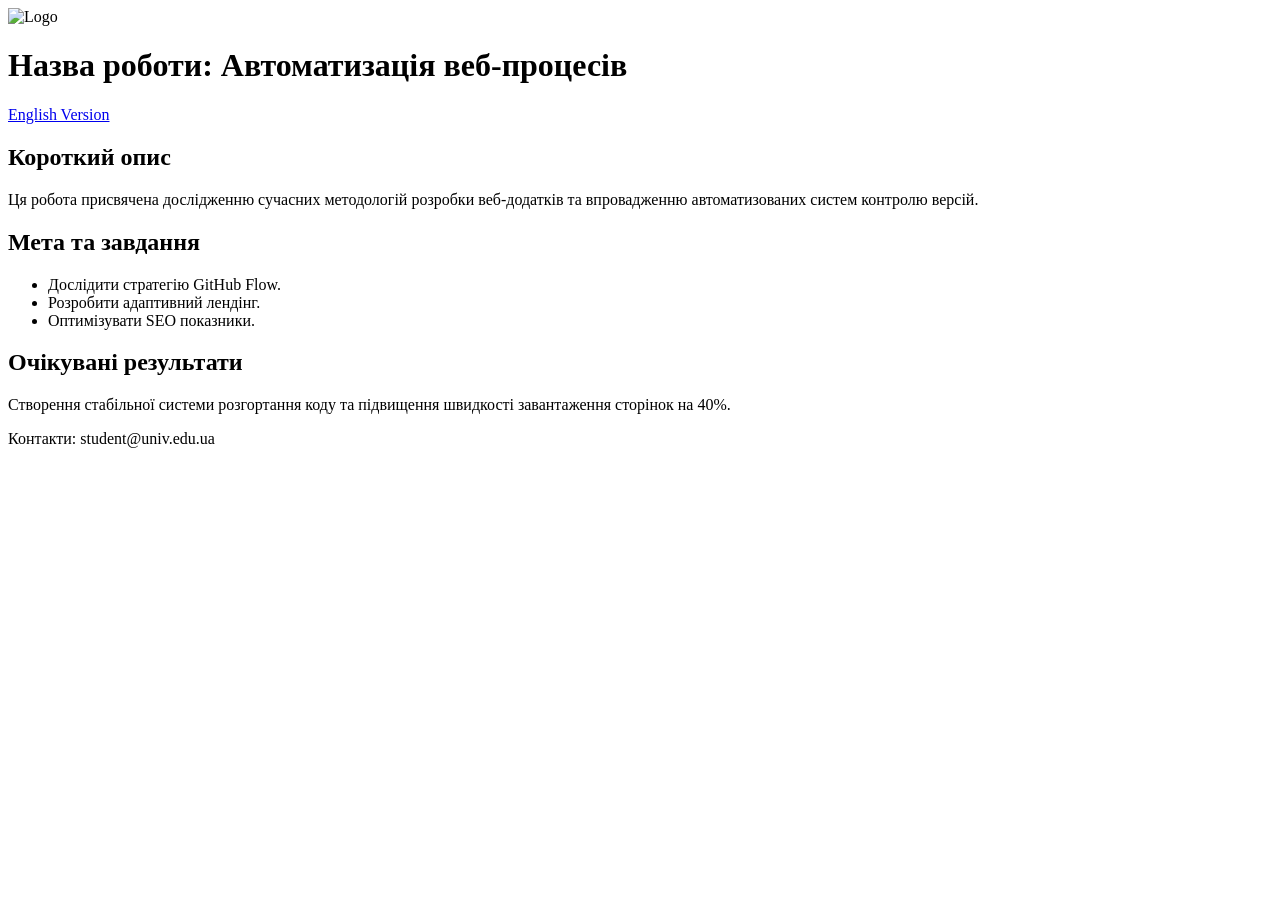
==== en.html @ c6685359 "Rename en.html.txt to en.html" ====
<!DOCTYPE html>
<html lang="uk">
<head>
    <meta charset="UTF-8">
    <meta name="viewport" content="width=device-width, initial-scale=1.0">
    <meta name="description" content="Лендінг бакалаврської роботи">
    <title>Бакалаврська робота | Варіант 2</title>
    <link rel="stylesheet" href="style.css">
    <meta property="og:title" content="Бакалаврська робота">
    <meta property="og:type" content="website">
</head>
<body>
    <header>
        <img src="https://upload.wikimedia.org/wikipedia/commons/d/d1/Kyiv_University_Logo.png" alt="Logo" width="100">
        <h1>Назва роботи: Автоматизація веб-процесів</h1>
        <nav>
            <a href="en.html">English Version</a>
        </nav>
    </header>

    <main>
        <section id="abstract">
            <h2>Короткий опис</h2>
            <p>Ця робота присвячена дослідженню сучасних методологій розробки веб-додатків та впровадженню автоматизованих систем контролю версій.</p>
        </section>

        <section id="goals">
            <h2>Мета та завдання</h2>
            <ul>
                <li>Дослідити стратегію GitHub Flow.</li>
                <li>Розробити адаптивний лендінг.</li>
                <li>Оптимізувати SEO показники.</li>
            </ul>
        </section>

        <section id="results">
            <h2>Очікувані результати</h2>
            <p>Створення стабільної системи розгортання коду та підвищення швидкості завантаження сторінок на 40%.</p>
        </section>
    </main>

    <footer>
        <p>Контакти: student@univ.edu.ua</p>
    </footer>
</body>
</html>
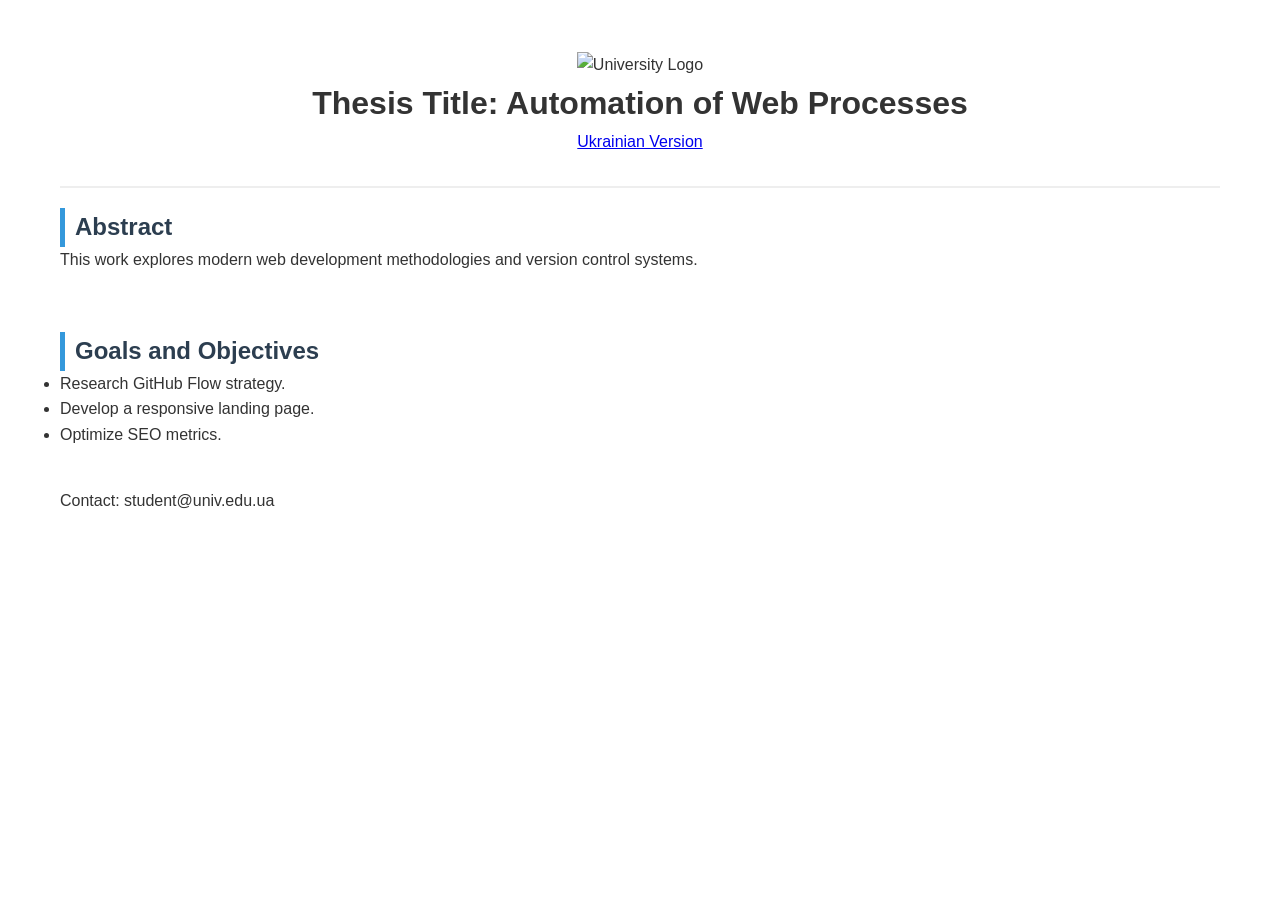
==== commit b3ca6d71: "Update en.html" ====
--- a/en.html
+++ b/en.html
@@ -1,46 +1,31 @@
 <!DOCTYPE html>
-<html lang="uk">
+<html lang="en">
 <head>
     <meta charset="UTF-8">
     <meta name="viewport" content="width=device-width, initial-scale=1.0">
-    <meta name="description" content="Лендінг бакалаврської роботи">
-    <title>Бакалаврська робота | Варіант 2</title>
+    <title>Bachelor Thesis | Variant 2</title>
     <link rel="stylesheet" href="style.css">
-    <meta property="og:title" content="Бакалаврська робота">
-    <meta property="og:type" content="website">
 </head>
 <body>
     <header>
-        <img src="https://upload.wikimedia.org/wikipedia/commons/d/d1/Kyiv_University_Logo.png" alt="Logo" width="100">
-        <h1>Назва роботи: Автоматизація веб-процесів</h1>
-        <nav>
-            <a href="en.html">English Version</a>
-        </nav>
+        <img src="https://upload.wikimedia.org/wikipedia/commons/d/d1/Kyiv_University_Logo.png" alt="University Logo" width="100">
+        <h1>Thesis Title: Automation of Web Processes</h1>
+        <nav><a href="index.html">Ukrainian Version</a></nav>
     </header>
-
     <main>
-        <section id="abstract">
-            <h2>Короткий опис</h2>
-            <p>Ця робота присвячена дослідженню сучасних методологій розробки веб-додатків та впровадженню автоматизованих систем контролю версій.</p>
+        <section>
+            <h2>Abstract</h2>
+            <p>This work explores modern web development methodologies and version control systems.</p>
         </section>
-
-        <section id="goals">
-            <h2>Мета та завдання</h2>
+        <section>
+            <h2>Goals and Objectives</h2>
             <ul>
-                <li>Дослідити стратегію GitHub Flow.</li>
-                <li>Розробити адаптивний лендінг.</li>
-                <li>Оптимізувати SEO показники.</li>
+                <li>Research GitHub Flow strategy.</li>
+                <li>Develop a responsive landing page.</li>
+                <li>Optimize SEO metrics.</li>
             </ul>
         </section>
-
-        <section id="results">
-            <h2>Очікувані результати</h2>
-            <p>Створення стабільної системи розгортання коду та підвищення швидкості завантаження сторінок на 40%.</p>
-        </section>
     </main>
-
-    <footer>
-        <p>Контакти: student@univ.edu.ua</p>
-    </footer>
+    <footer><p>Contact: student@univ.edu.ua</p></footer>
 </body>
 </html>
--- a/style.css
+++ b/style.css
@@ -0,0 +1,30 @@
+/* Temel Reset */
+* { margin: 0; padding: 0; box-sizing: border-box; }
+
+body {
+    font-family: 'Segoe UI', Tahoma, Geneva, Verdana, sans-serif;
+    line-height: 1.6;
+    color: #333;
+    padding: 20px;
+    max-width: 1200px;
+    margin: auto;
+}
+
+header {
+    text-align: center;
+    padding: 2rem 0;
+    border-bottom: 2px solid #eee;
+}
+
+section {
+    padding: 20px 0;
+    margin-bottom: 20px;
+}
+
+h2 { color: #2c3e50; border-left: 5px solid #3498db; padding-left: 10px; }
+
+/* Mobil Uyumluluk (Responsive) */
+@media (max-width: 768px) {
+    body { padding: 10px; }
+    h1 { font-size: 1.5rem; }
+}
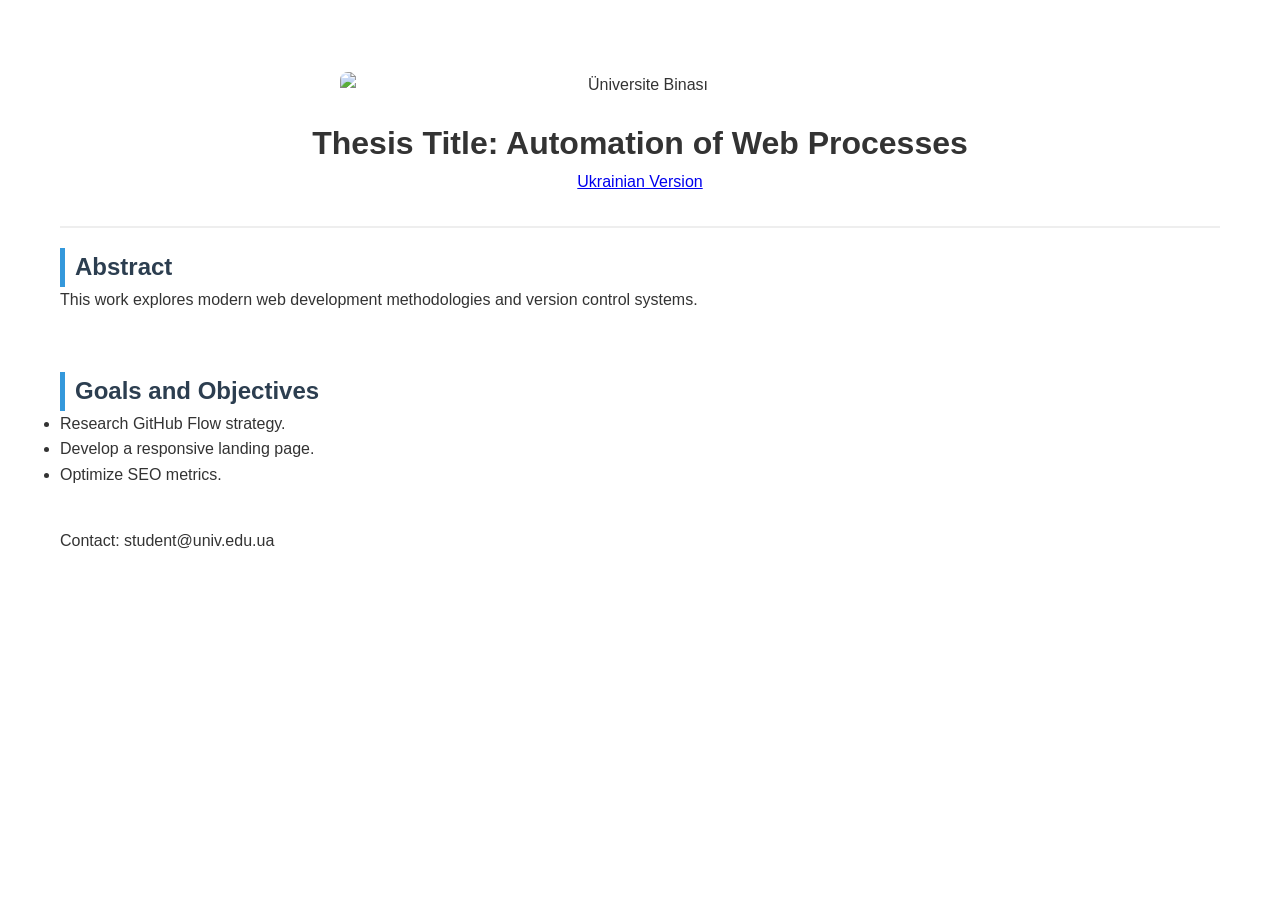
==== commit f70c32bb: "Update en.html" ====
--- a/en.html
+++ b/en.html
@@ -8,8 +8,7 @@
 </head>
 <body>
     <header>
-        <img src="https://upload.wikimedia.org/wikipedia/commons/d/d1/Kyiv_University_Logo.png" alt="University Logo" width="100">
-        <h1>Thesis Title: Automation of Web Processes</h1>
+<img src="https://upload.wikimedia.org/wikipedia/commons/thumb/d/d3/Main_building_of_Kyiv_University.jpg/800px-Main_building_of_Kyiv_University.jpg" alt="Üniversite Binası" style="width:100%; max-width:600px; height:auto; display:block; margin: 20px auto; border-radius: 8px;">        <h1>Thesis Title: Automation of Web Processes</h1>
         <nav><a href="index.html">Ukrainian Version</a></nav>
     </header>
     <main>
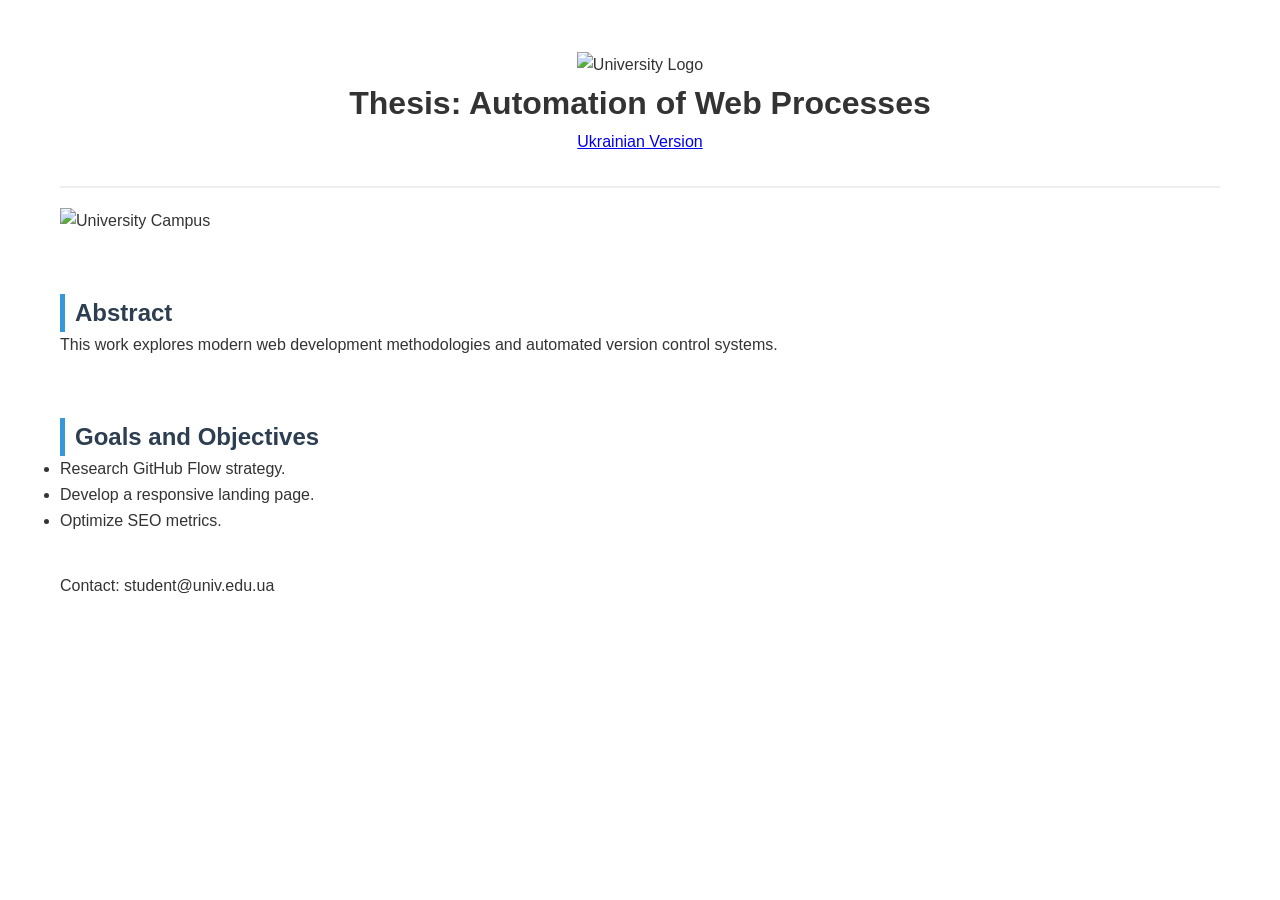
==== commit 037edea8: "Update en.html" ====
--- a/en.html
+++ b/en.html
@@ -3,19 +3,28 @@
 <head>
     <meta charset="UTF-8">
     <meta name="viewport" content="width=device-width, initial-scale=1.0">
-    <title>Bachelor Thesis | Variant 2</title>
+    <title>Bachelor Thesis | English</title>
     <link rel="stylesheet" href="style.css">
 </head>
 <body>
     <header>
-<img src="https://upload.wikimedia.org/wikipedia/commons/thumb/d/d3/Main_building_of_Kyiv_University.jpg/800px-Main_building_of_Kyiv_University.jpg" alt="Üniversite Binası" style="width:100%; max-width:600px; height:auto; display:block; margin: 20px auto; border-radius: 8px;">        <h1>Thesis Title: Automation of Web Processes</h1>
-        <nav><a href="index.html">Ukrainian Version</a></nav>
+        <img src="https://upload.wikimedia.org/wikipedia/commons/d/d1/Kyiv_University_Logo.png" alt="University Logo" width="120">
+        <h1>Thesis: Automation of Web Processes</h1>
+        <nav>
+            <a href="index.html" class="lang-switch">Ukrainian Version</a>
+        </nav>
     </header>
+
     <main>
+        <section class="hero-image">
+            <img src="https://upload.wikimedia.org/wikipedia/commons/thumb/d/d3/Main_building_of_Kyiv_University.jpg/800px-Main_building_of_Kyiv_University.jpg" alt="University Campus" class="main-photo">
+        </section>
+
         <section>
             <h2>Abstract</h2>
-            <p>This work explores modern web development methodologies and version control systems.</p>
+            <p>This work explores modern web development methodologies and automated version control systems.</p>
         </section>
+
         <section>
             <h2>Goals and Objectives</h2>
             <ul>
@@ -25,6 +34,9 @@
             </ul>
         </section>
     </main>
-    <footer><p>Contact: student@univ.edu.ua</p></footer>
+
+    <footer>
+        <p>Contact: student@univ.edu.ua</p>
+    </footer>
 </body>
 </html>
